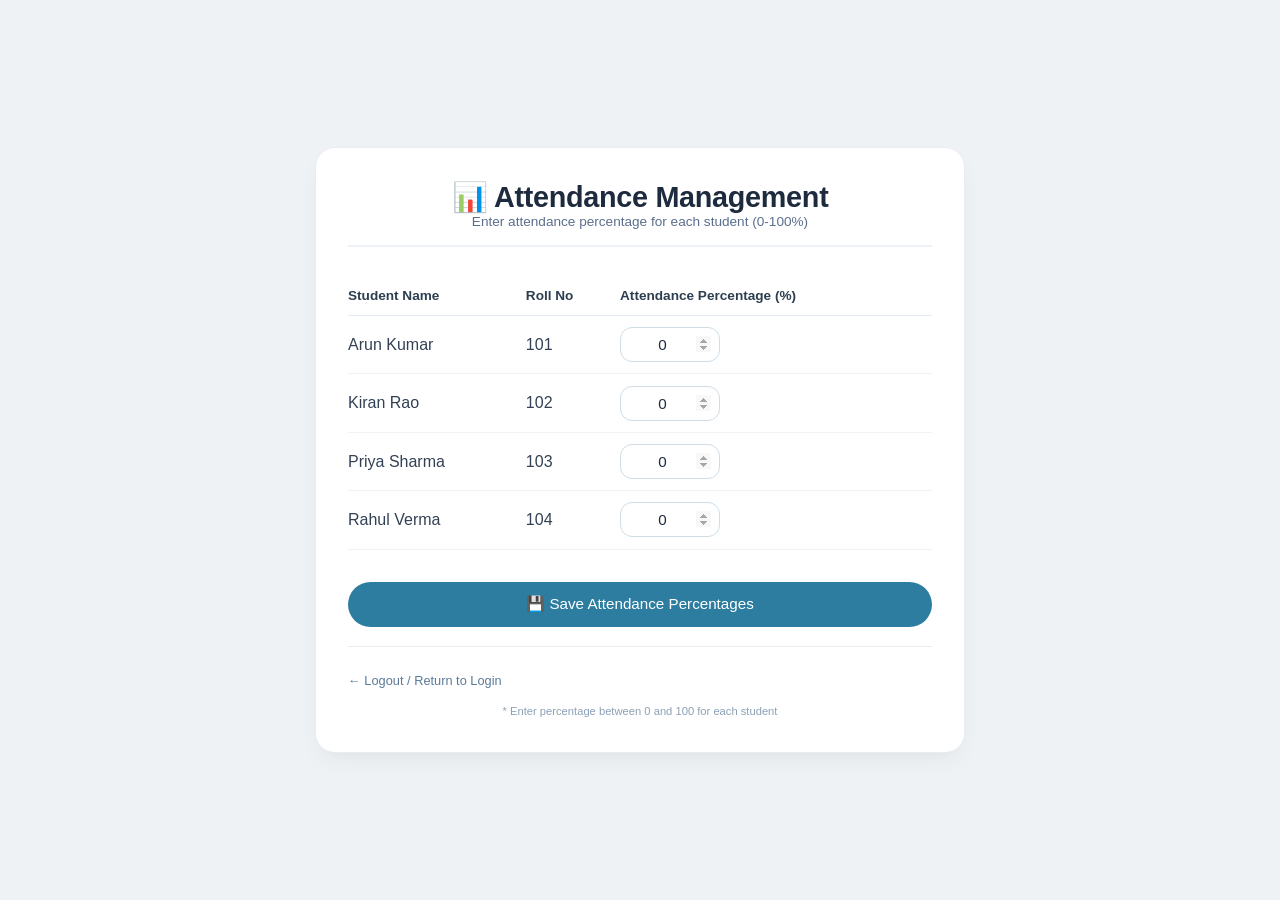
==== admin.html @ 8ee2250e "Initial commit" ====
<!DOCTYPE html>
<html lang="en">
<head>
  <meta charset="UTF-8">
  <meta name="viewport" content="width=device-width, initial-scale=1.0">
  <title>Admin Panel | Enter Attendance Percentage</title>
  <link rel="stylesheet" href="style.css">
</head>
<body>
  <div class="card" style="max-width: 650px;">
    <div class="header">
      <h1>📊 Attendance Management</h1>
      <div class="sub">Enter attendance percentage for each student (0-100%)</div>
    </div>

    <table class="attendance-table">
      <thead>
        <tr>
          <th>Student Name</th>
          <th>Roll No</th>
          <th>Attendance Percentage (%)</th>
        </tr>
      </thead>
      <tbody>
        <tr>
          <td>Arun Kumar</td>
          <td>101</td>
          <td>
            <input type="number" id="arun_percent" class="percentage-input" min="0" max="100" step="1" value="0" placeholder="0-100">
          </td>
        </tr>
        <tr>
          <td>Kiran Rao</td>
          <td>102</td>
          <td>
            <input type="number" id="kiran_percent" class="percentage-input" min="0" max="100" step="1" value="0" placeholder="0-100">
          </td>
        </tr>
        <tr>
          <td>Priya Sharma</td>
          <td>103</td>
          <td>
            <input type="number" id="priya_percent" class="percentage-input" min="0" max="100" step="1" value="0" placeholder="0-100">
          </td>
        </tr>
        <tr>
          <td>Rahul Verma</td>
          <td>104</td>
          <td>
            <input type="number" id="rahul_percent" class="percentage-input" min="0" max="100" step="1" value="0" placeholder="0-100">
          </td>
        </tr>
      </tbody>
    </table>

    <button id="adminSaveBtn">💾 Save Attendance Percentages</button>
    <div id="adminMsg" class="message-area" style="display: none;"></div>
    
    <div id="lastUpdatedInfo" style="font-size: 0.7rem; color: #6c8db0; text-align: center; margin-top: 0.8rem;"></div>
    
    <hr>
    <a href="index.html" class="back-link">← Logout / Return to Login</a>
    <div class="footer-note">* Enter percentage between 0 and 100 for each student</div>
  </div>
  <script src="script.js"></script>
</body>
</html>
---- style.css ----
* {
  margin: 0;
  padding: 0;
  box-sizing: border-box;
}

body {
  font-family: 'Inter', -apple-system, BlinkMacSystemFont, 'Segoe UI', Roboto, 'Helvetica Neue', sans-serif;
  background: #eef2f5;
  min-height: 100vh;
  display: flex;
  align-items: center;
  justify-content: center;
  padding: 2rem 1rem;
}

.card {
  background: #ffffff;
  border-radius: 20px;
  box-shadow: 0 10px 25px -5px rgba(0, 0, 0, 0.05), 0 8px 10px -6px rgba(0, 0, 0, 0.02);
  width: 100%;
  max-width: 580px;
  padding: 2rem 2rem 2.2rem 2rem;
  border: 1px solid #e9edf2;
}

.header {
  text-align: center;
  margin-bottom: 1.8rem;
  border-bottom: 2px solid #eef2f6;
  padding-bottom: 1rem;
}

.header h1 {
  font-size: 1.8rem;
  font-weight: 600;
  color: #1e2a3e;
  letter-spacing: -0.3px;
}

.header .sub {
  font-size: 0.85rem;
  color: #5b6e8c;
}

.form-group {
  margin-bottom: 1.4rem;
}

label {
  display: block;
  font-size: 0.8rem;
  font-weight: 500;
  color: #2c3e50;
  margin-bottom: 0.4rem;
}

input {
  width: 100%;
  padding: 0.8rem 1rem;
  font-size: 0.95rem;
  border: 1px solid #cfdde6;
  border-radius: 12px;
  background: #fff;
  transition: 0.2s;
  outline: none;
  color: #1e2a3e;
}

input:focus {
  border-color: #2c7da0;
  box-shadow: 0 0 0 3px rgba(44, 125, 160, 0.1);
}

input[type="number"] {
  -moz-appearance: textfield;
}

input[type="number"]::-webkit-inner-spin-button,
input[type="number"]::-webkit-outer-spin-button {
  opacity: 0.5;
}

button {
  width: 100%;
  background: #2c7da0;
  color: white;
  border: none;
  padding: 0.85rem;
  font-size: 0.95rem;
  font-weight: 500;
  border-radius: 40px;
  cursor: pointer;
  transition: all 0.2s;
  margin-top: 0.5rem;
  font-family: inherit;
}

button:hover {
  background: #1f5e7a;
  transform: translateY(-1px);
}

button.secondary {
  background: #eef2f6;
  color: #2c3e50;
}

button.secondary:hover {
  background: #e2e8f0;
  transform: none;
}

.message-area {
  margin-top: 1.2rem;
  padding: 0.75rem;
  text-align: center;
  font-size: 0.85rem;
  border-radius: 12px;
  background: #f8fafc;
  color: #c2410c;
  font-weight: 500;
}

.message-area.success {
  background: #e6f7ec;
  color: #2e7d32;
}

.attendance-table {
  width: 100%;
  border-collapse: collapse;
  margin: 1.2rem 0 1.5rem;
}

.attendance-table th {
  text-align: left;
  padding: 0.75rem 0.5rem 0.75rem 0;
  font-weight: 600;
  color: #2c3e50;
  border-bottom: 1px solid #e2e8f0;
  font-size: 0.85rem;
}

.attendance-table td {
  padding: 0.7rem 0.5rem 0.7rem 0;
  border-bottom: 1px solid #f0f2f5;
  color: #334155;
}

.percentage-input {
  width: 100px;
  padding: 0.5rem;
  text-align: center;
}

.student-profile {
  background: #f8fafc;
  border-radius: 18px;
  padding: 1rem 1.2rem;
  text-align: center;
  margin: 1rem 0 1.2rem;
  border: 1px solid #eef2f8;
}

.student-name {
  font-size: 1.4rem;
  font-weight: 600;
  color: #0f2b3d;
}

.student-roll {
  font-size: 0.85rem;
  color: #4b6a8b;
  margin-top: 0.2rem;
}

.attendance-result {
  background: #f9fbfd;
  border-radius: 20px;
  padding: 1.4rem;
  text-align: center;
  margin: 1rem 0 0.5rem;
  border: 1px solid #e6edf4;
}

.percentage-big {
  font-size: 3rem;
  font-weight: 700;
  color: #1e4663;
  line-height: 1;
}

.status-text {
  font-size: 1rem;
  color: #2c7da0;
  font-weight: 500;
  margin-top: 0.5rem;
}

.warning-message {
  background: #fff5ea;
  border-left: 4px solid #e67e22;
  padding: 0.8rem 1rem;
  border-radius: 12px;
  margin-top: 1rem;
  font-size: 0.85rem;
  color: #b45f1b;
}

.success-message {
  background: #e8f5e9;
  border-left: 4px solid #4caf50;
  padding: 0.8rem 1rem;
  border-radius: 12px;
  margin-top: 1rem;
  font-size: 0.85rem;
  color: #2e7d32;
}

hr {
  margin: 1.2rem 0 0.8rem;
  border: none;
  border-top: 1px solid #e9edf2;
}

.back-link {
  display: inline-block;
  margin-top: 0.8rem;
  font-size: 0.8rem;
  color: #5b7a9a;
  text-decoration: none;
  font-weight: 500;
}

.back-link:hover {
  color: #2c7da0;
  text-decoration: underline;
}

.footer-note {
  font-size: 0.7rem;
  text-align: center;
  color: #8ba0b5;
  margin-top: 1rem;
}
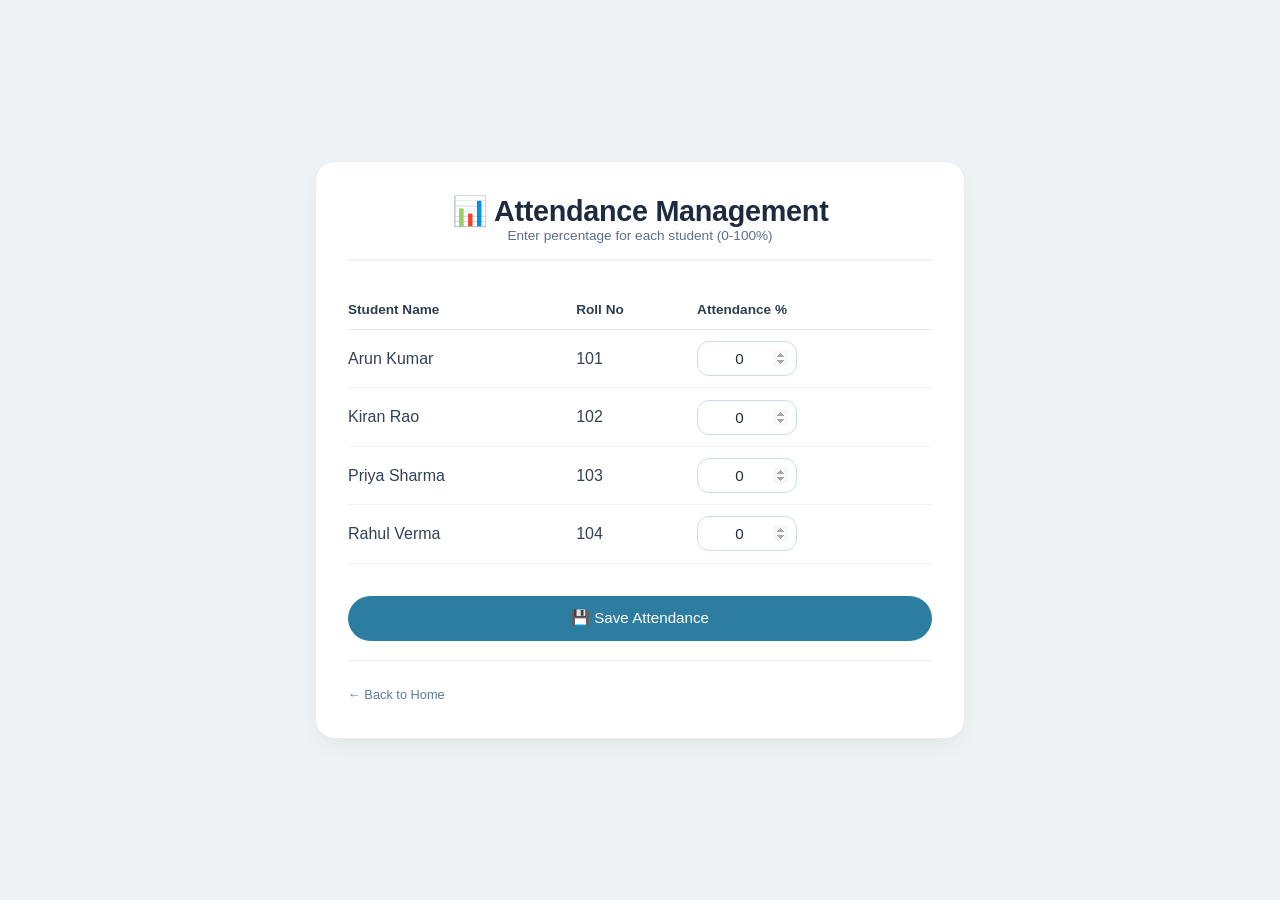
==== commit dba0a3ef: "Initial commit" ====
--- a/admin.html
+++ b/admin.html
@@ -3,14 +3,14 @@
 <head>
   <meta charset="UTF-8">
   <meta name="viewport" content="width=device-width, initial-scale=1.0">
-  <title>Admin Panel | Enter Attendance Percentage</title>
+  <title>Admin Panel | Enter Attendance</title>
   <link rel="stylesheet" href="style.css">
 </head>
 <body>
   <div class="card" style="max-width: 650px;">
     <div class="header">
       <h1>📊 Attendance Management</h1>
-      <div class="sub">Enter attendance percentage for each student (0-100%)</div>
+      <div class="sub">Enter percentage for each student (0-100%)</div>
     </div>
 
     <table class="attendance-table">
@@ -18,49 +18,22 @@
         <tr>
           <th>Student Name</th>
           <th>Roll No</th>
-          <th>Attendance Percentage (%)</th>
+          <th>Attendance %</th>
         </tr>
       </thead>
       <tbody>
-        <tr>
-          <td>Arun Kumar</td>
-          <td>101</td>
-          <td>
-            <input type="number" id="arun_percent" class="percentage-input" min="0" max="100" step="1" value="0" placeholder="0-100">
-          </td>
-        </tr>
-        <tr>
-          <td>Kiran Rao</td>
-          <td>102</td>
-          <td>
-            <input type="number" id="kiran_percent" class="percentage-input" min="0" max="100" step="1" value="0" placeholder="0-100">
-          </td>
-        </tr>
-        <tr>
-          <td>Priya Sharma</td>
-          <td>103</td>
-          <td>
-            <input type="number" id="priya_percent" class="percentage-input" min="0" max="100" step="1" value="0" placeholder="0-100">
-          </td>
-        </tr>
-        <tr>
-          <td>Rahul Verma</td>
-          <td>104</td>
-          <td>
-            <input type="number" id="rahul_percent" class="percentage-input" min="0" max="100" step="1" value="0" placeholder="0-100">
-          </td>
-        </tr>
+        <tr><td>Arun Kumar</td><td>101</td><td><input type="number" id="arun_percent" class="percentage-input" min="0" max="100" value="0"></td></tr>
+        <tr><td>Kiran Rao</td><td>102</td><td><input type="number" id="kiran_percent" class="percentage-input" min="0" max="100" value="0"></td></tr>
+        <tr><td>Priya Sharma</td><td>103</td><td><input type="number" id="priya_percent" class="percentage-input" min="0" max="100" value="0"></td></tr>
+        <tr><td>Rahul Verma</td><td>104</td><td><input type="number" id="rahul_percent" class="percentage-input" min="0" max="100" value="0"></td></tr>
       </tbody>
     </table>
 
-    <button id="adminSaveBtn">💾 Save Attendance Percentages</button>
+    <button id="adminSaveBtn">💾 Save Attendance</button>
     <div id="adminMsg" class="message-area" style="display: none;"></div>
-    
     <div id="lastUpdatedInfo" style="font-size: 0.7rem; color: #6c8db0; text-align: center; margin-top: 0.8rem;"></div>
-    
     <hr>
-    <a href="index.html" class="back-link">← Logout / Return to Login</a>
-    <div class="footer-note">* Enter percentage between 0 and 100 for each student</div>
+    <a href="home.html" class="back-link">← Back to Home</a>
   </div>
   <script src="script.js"></script>
 </body>
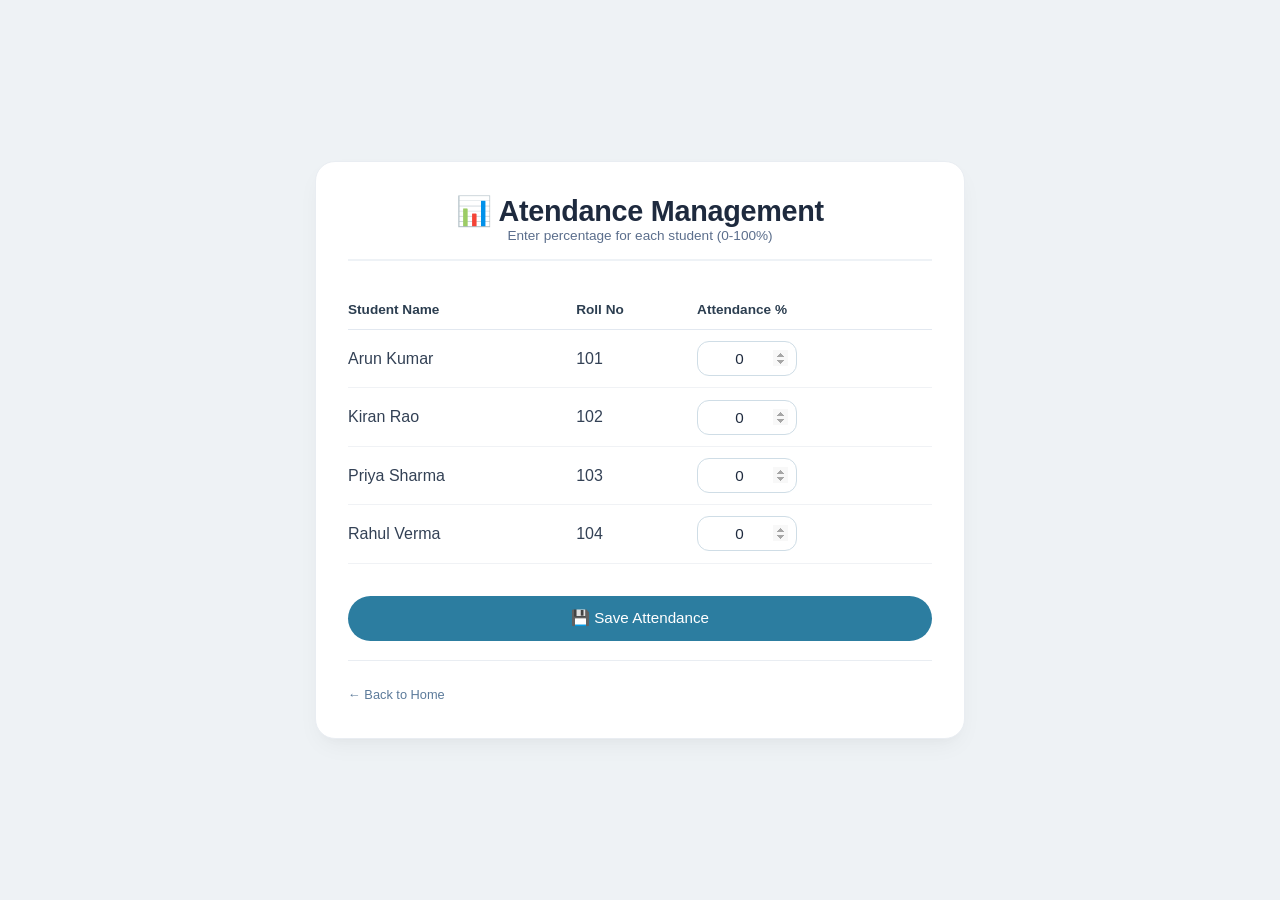
==== commit b34e5328: "changed heading" ====
--- a/admin.html
+++ b/admin.html
@@ -9,7 +9,7 @@
 <body>
   <div class="card" style="max-width: 650px;">
     <div class="header">
-      <h1>📊 Attendance Management</h1>
+      <h1>📊 Atendance Management</h1>
       <div class="sub">Enter percentage for each student (0-100%)</div>
     </div>
 
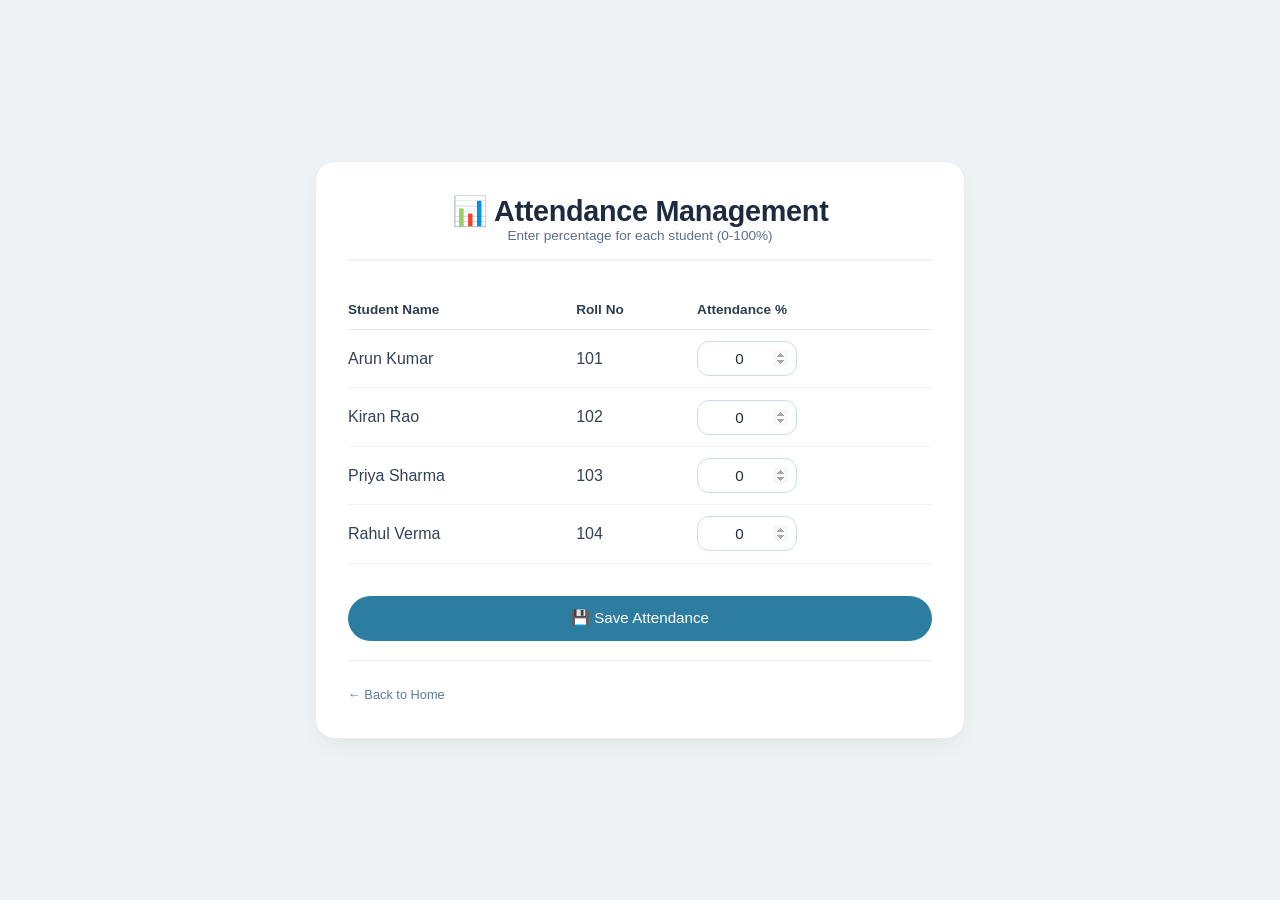
==== commit 5aecf549: "changed heading1" ====
--- a/admin.html
+++ b/admin.html
@@ -9,7 +9,7 @@
 <body>
   <div class="card" style="max-width: 650px;">
     <div class="header">
-      <h1>📊 Atendance Management</h1>
+      <h1>📊 Attendance Management</h1>
       <div class="sub">Enter percentage for each student (0-100%)</div>
     </div>
 
